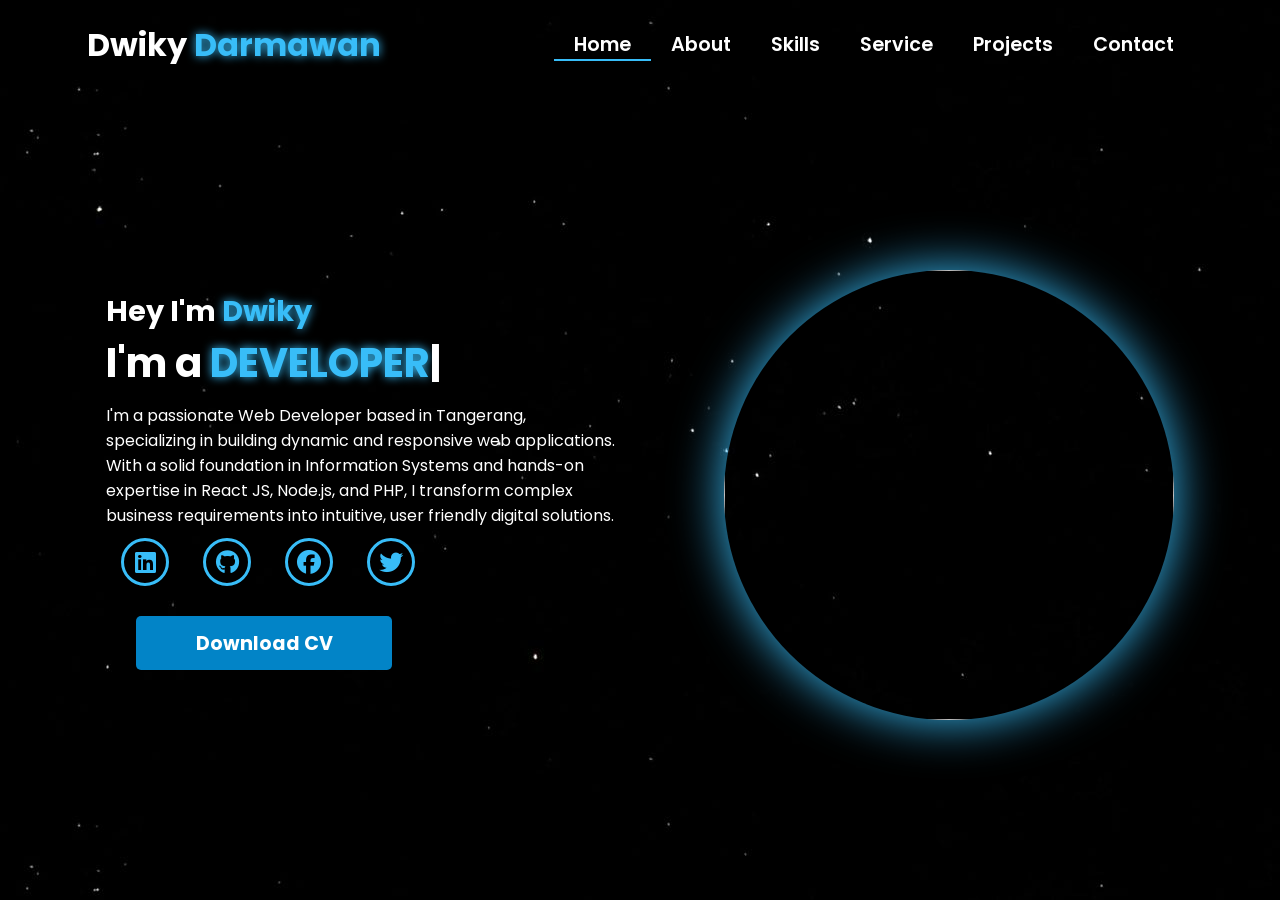
==== index.html @ cbfc64f9 "first commit" ====
<!-- Subscrbe YouTube Tamzidan Mahdiyin  -->
<!DOCTYPE html>
<html lang="en">

<head>

    <!-- Pengaturan karakter encoding untuk mendukung semua karakter Unicode -->
    <meta charset="UTF-8">

    <!-- Pengaturan viewport untuk responsivitas pada perangkat mobile -->
    <meta name="viewport" content="width=device-width, initial-scale=1.0">

    <!-- 
      Import Font Awesome untuk ikon sosial media dan navigasi
      Versi 6.5.1 dipilih untuk fitur dan ikon terbaru 
    -->
    <link rel="stylesheet" href="https://cdnjs.cloudflare.com/ajax/libs/font-awesome/6.5.1/css/all.min.css">

    <!-- 
      Import AOS (Animate On Scroll) library
      Digunakan untuk membuat animasi scroll yang menarik 
    -->
    <link rel="stylesheet" href="https://unpkg.com/aos@next/dist/aos.css" />

    <!-- Import file CSS custom untuk styling tambahan -->
    <link rel="stylesheet" href="css/style.css">
    <title>Portfolio Website</title>
</head>

<body>

    <!-- 
      Navigation Section
      - Menggunakan sistem grid untuk layout
      - Includes logo dan menu navigasi
      - Responsive dengan hamburger menu untuk mobile 
    -->
    <nav>
        <div class="nav-container">

            <!-- 
              Logo dengan animasi zoom-in
              data-aos-duration: 1500ms untuk animasi yang smooth 
            -->
            <div class="logo" data-aos="zoom-in" data-aos-duration="1500">
                Dwiky <span>Darmawan</span>
            </div>

            <!-- 
              Navigation Links
              - Menggunakan fade-up animation dengan delays bertingkat
              - Active class untuk halaman yang sedang aktif 
            -->
            <div class="links">
                <div class="link active" data-aos="fade-up" data-aos-duration="1500" data-aos-delay="100"><a
                        href="index.html">Home</a></div>
                <div class="link" data-aos="fade-up" data-aos-duration="1500" data-aos-delay="200"><a
                        href="about.html">About</a></div>
                <div class="link" data-aos="fade-up" data-aos-duration="1500" data-aos-delay="300"><a
                        href="skill.html">Skills</a></div>
                <div class="link" data-aos="fade-up" data-aos-duration="1500" data-aos-delay="400"><a
                        href="service.html">Service</a></div>
                <div class="link" data-aos="fade-up" data-aos-duration="1500" data-aos-delay="450"><a
                        href="projects.html">Projects</a></div>
                <div class="link" data-aos="fade-up" data-aos-duration="1500" data-aos-delay="500"><a
                        href="contact.html">Contact</a></div>
            </div>
        </div>

        <!-- 
          Hamburger Menu Icon
          - Muncul pada tampilan mobile
          - Menggunakan Font Awesome icon
          - onClick handler untuk membuka menu 
        -->
        <i class="fa-solid fa-bars hamburg" onclick="hamburg()"></i>

        <!-- 
          Dropdown Menu untuk Mobile
          - Berisi link navigasi yang sama
          - Muncul ketika hamburger menu diklik
          - Includes tombol close (x) 
        -->
        <div class="dropdown">
            <div class="links">
                <a href="index.html">Home</a>
                <a href="about.html">About</a>
                <a href="skill.html">Skills</a>
                <a href="service.html">Service</a>
                <a href="projects.html">Projects</a>
                <a href="contact.html">Contact</a>
                <i class="fa-solid fa-xmark cancel" onclick="cancel()"></i>
            </div>
        </div>
    </nav>

    <!-- 
      Main Content Section
      - Menggunakan grid untuk layout dua kolom
      - Includes teks intro dan gambar profil 
    -->
    <section>
        <div class="main-container">
            <!-- 
              Content Container
              - Berisi heading, typewriter effect, dan social links
              - Setiap elemen memiliki animasi AOS yang berbeda 
            -->
            <div class="content">
                <!-- Heading dengan fade-left animation -->
                <h1 data-aos="fade-left" data-aos-duration="1500" data-aos-delay="700">Hey I'm <span>Dwiky</span>
                </h1>

                <!-- 
                  Typewriter Effect
                  - Menggunakan JavaScript untuk animasi ketik
                  - Fade-right animation untuk container 
                -->
                <div data-aos="fade-right" data-aos-duration="1500" data-aos-delay="900" class="typewriter">I'm a <span
                        class="typewriter-text"></span><label for="">|</label></div>

                <!-- Paragraf deskripsi dengan flip-down animation -->
                <p data-aos="flip-down" data-aos-duration="1500" data-aos-delay="1100">I'm a passionate Web Developer based in Tangerang, specializing in building dynamic and responsive web applications. With a solid foundation in Information Systems and hands-on expertise in React JS, Node.js, and PHP, I transform complex business requirements into intuitive, user friendly digital solutions.</p>

                <!-- 
                  Social Media Links
                  - Menggunakan Font Awesome icons
                  - Fade-up animation dengan delays bertingkat 
                -->
                <div class="social-links">
                    <a data-aos="fade-up" data-aos-duration="1500" data-aos-delay="1300"><i
                            class="fa-brands fa-linkedin"></i></a>
                    <a href="#" data-aos="fade-up" data-aos-duration="1500" data-aos-delay="1400"><i
                            class="fa-brands fa-github"></i></a>
                    <a href="#" data-aos="fade-up" data-aos-duration="1500" data-aos-delay="1500"><i
                            class="fa-brands fa-facebook"></i></a>
                    <a href="#" data-aos="fade-up" data-aos-duration="1500" data-aos-delay="1600"><i
                            class="fa-brands fa-twitter"></i></a>
                </div>

                <!-- 
                  Download CV Button
                  - Zoom-out animation dengan delay terpanjang
                  - Styling didefinisikan di CSS 
                -->
                <div class="btn" data-aos="zoom-out" data-aos-duration="1500" data-aos-delay="1800">
                    <button>Download CV</button>
                </div>
            </div>

            <!-- 
              Image Container
              - Menggunakan zoom-in animation
              - Durasi lebih panjang (3000ms) untuk efek dramatic 
            -->
            <div class="image" data-aos="zoom-in" data-aos-duration="3000">
                <img src="img/dwiky1.jpeg`" alt="">
            </div>
        </div>
    </section>

    <!-- 
      Script Imports
      - AOS library untuk animasi
      - Custom JavaScript untuk fungsionalitas tambahan 
    -->
    <script src="https://unpkg.com/aos@next/dist/aos.js"></script>
    <script>
        // Inisialisasi AOS dengan offset 0 untuk trigger tepat waktu
        AOS.init({ offset: 0, });
    </script>
    <script src="./js/script.js"></script>
</body>

</html>
<!-- Subscrbe YouTube Tamzidan Mahdiyin  -->
---- css/style.css ----
/* Subscrbe YouTube Tamzidan Mahdiyin */

@import url("https://fonts.googleapis.com/css2?family=Poppins:wght@100;200;300;400;500;600&display=swap");

* {
  padding: 0;
  margin: 0;
  font-family: "Poppins", sans-serif;
  box-sizing: border-box;
}

body {
  width: 100%;
  height: 100vh;
  background-image: url("../img/background.jpg");
  overflow: hidden;
}

nav {
  width: 100%;
  height: 10vh;
  position: sticky;
}

.nav-container {
  width: 100%;
  height: 100%;
  display: flex;
  justify-content: space-around;
  align-items: center;
}

/* Subscrbe YouTube Tamzidan Mahdiyin */

.logo {
  color: white;
  font-size: 2rem;
  font-weight: bold;
}

.logo span {
  color: #38bdf8;
  text-shadow: 0 0 10px #38bdf8;
}

.hamburg,
.cancel {
  cursor: pointer;
  position: absolute;
  right: 15px;
  top: 10px;
  color: white;
  display: none;
  font-size: clamp(2.5rem, 0.5rem + 5vw, 3rem);
}

.nav-container .links {
  display: flex;
}

.nav-container .links a {
  font-size: 1.2rem;
  color: white;
  margin: 0 20px;
  text-decoration: none;
  font-weight: 550;
  transition: 0.3s linear;
}

.nav-container .links a:hover {
  color: #38bdf8;
  border-bottom: 2px solid #38bdf8;
}

.nav-container .links .active {
  color: #38bdf8;
  border-bottom: 2px solid #38bdf8;
}

.dropdown {
  z-index: 100;
  position: absolute;
  top: 0;
  transform: translateY(-500px);
  width: 100%;
  height: auto;
  backdrop-filter: blur(4px) brightness(40%);
  box-shadow: 0 0 20px black;
  transition: 0.2s linear;
}

.dropdown .links a {
  display: flex;
  color: white;
  text-decoration: none;
  padding: 15px 0;
  justify-content: center;
  align-items: center;
  transition: 0.2s linear;
}

.dropdown .links a:hover {
  background-color: #38bdf8;
}

section {
  width: 100%;
  height: 90vh;
}

.main-container {
  width: 100%;
  height: 100%;
  display: flex;
  justify-content: space-evenly;
  align-items: center;
}

.main-container .content {
  color: white;
  width: 40%;
  min-height: 100px;
}

/* Subscrbe YouTube Tamzidan Mahdiyin */

.content h1 {
  font-size: clamp(1rem, 1rem + 5vw, 1.8rem);
}

.content h1 span {
  font-weight: 700;
  text-shadow: 0 0 10px #38bdf8;
  color: #38bdf8;
}

.content .typewriter {
  font-size: clamp(1rem, 1rem + 5vw, 2.5rem);
  font-weight: 700;
}

.typewriter span {
  color: #38bdf8;
  text-shadow: 0 0 10px #38bdf8;
}

.content p {
  font-size: clamp(0, 4rem, 0.2rem + 9vw, 1rem);
  margin: 10px 0;
}

.social-links i {
  display: inline-flex;
  justify-content: center;
  align-items: center;
  width: 3rem;
  height: 3rem;
  background-color: transparent;
  border: 0.2rem solid #38bdf8;
  border-radius: 50%;
  color: #38bdf8;
  margin: 0 15px;
  font-size: 1.5rem;
  transition: 0.2s linear;
}

.social-links i:hover {
  scale: 1.3;
  filter: drop-shadow(0 0 10px #38bdf8);
  color: black;
  background-color: #38bdf8;
  -webkit-filter: drop-shadow(0 0 10px #38bdf8);
}

.content button {
  width: 50%;
  height: 6vh;
  margin: 30px;
  background-color: #0284c7;
  color: white;
  border: none;
  outline: none;
  font-size: 120%;
  font-weight: 700;
  border-radius: 5px;
  transition: 0.2s linear;
}

.content button:hover {
  scale: 1.1;
  color: #38bdf8;
  border: 2px solid #38bdf8;
  background-color: transparent;
  font-weight: 700;
  box-shadow: 0 0 40px 5px #38bdf8;
}

.main-container .image {
  width: 50vh;
  height: 50vh;
  border-radius: 100%;
  overflow: hidden;
  box-shadow: 0 0 50px #38bdf8;
}

.main-container .image img {
  width: 100%;
  height: 100%;
}

.main-container .image:hover {
  animation: animate 1.5s ease-in-out infinite;
  -webkit-animation: animate 1.5s ease-in-out infinite;
}

@keyframes animate {
  0% {
    scale: 1;
  }
  50% {
    scale: 1.05;
  }
  100% {
    scale: 1;
  }
}

@media (max-width: 884px) {
  nav .logo {
    position: absolute;
    top: 16px;
    left: 15px;
    font-size: 1.5rem;
  }

  .main-container {
    display: flex;
    flex-direction: column-reverse;
  }

  .nav-container .links {
    display: none;
  }

  .hamburg,
  .cancel {
    display: block;
  }

  .main-container .content {
    width: 80%;
  }
  .social-links i {
    width: 2.5rem;
    height: 2.5rem;
    font-size: 1.5rem;
  }

  .main-container .image {
    z-index: -1;
    width: 50%;
    height: 80%;
  }
}

@media (max-width: 440px) {
  .main-container .image {
    width: 60%;
    height: 30%;
  }

  .main-container .content {
    width: 80%;
  }

  .main-container button {
    margin-top: 15px;
  }
}
/* Subscrbe YouTube Tamzidan Mahdiyin */
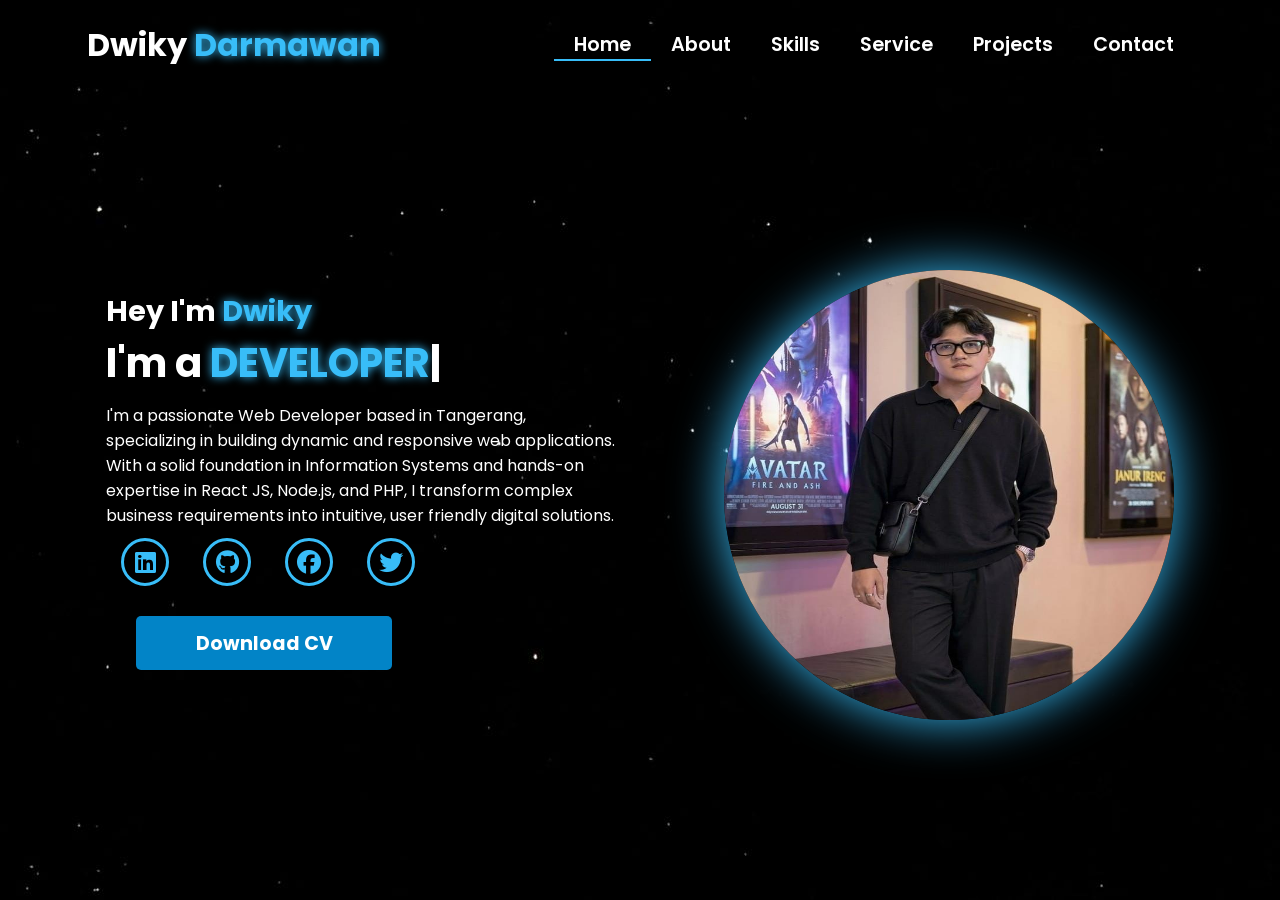
==== commit b63acdeb: "update" ====
--- a/index.html
+++ b/index.html
@@ -154,7 +154,7 @@
               - Durasi lebih panjang (3000ms) untuk efek dramatic 
             -->
             <div class="image" data-aos="zoom-in" data-aos-duration="3000">
-                <img src="img/dwiky1.jpeg`" alt="">
+                <img src="img/dwiky1.jpeg" alt="">
             </div>
         </div>
     </section>
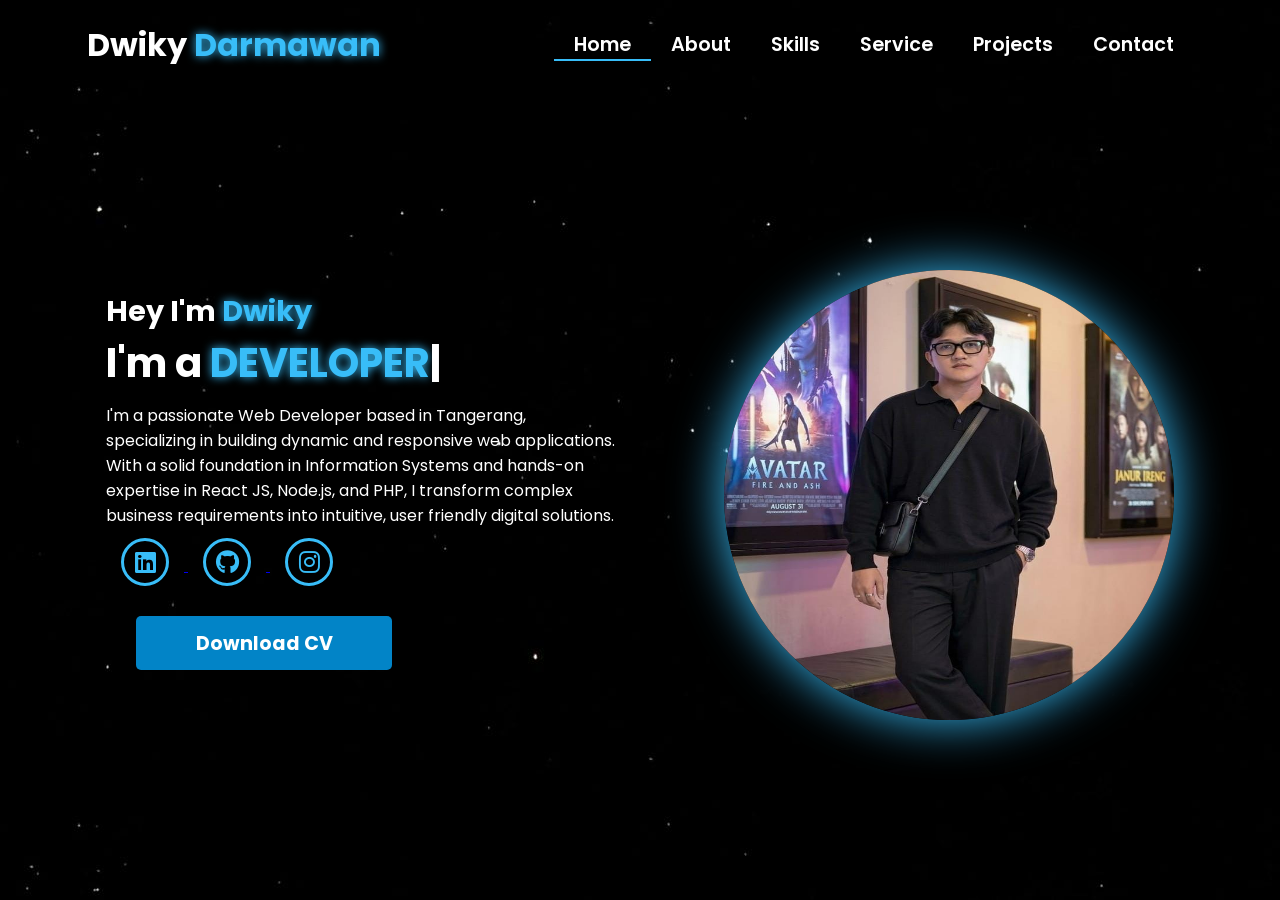
==== commit f5046a54: "update" ====
--- a/index.html
+++ b/index.html
@@ -1,20 +1,21 @@
 <!-- Subscrbe YouTube Tamzidan Mahdiyin  -->
-<!DOCTYPE html>
+<!doctype html>
 <html lang="en">
-
-<head>
-
+  <head>
     <!-- Pengaturan karakter encoding untuk mendukung semua karakter Unicode -->
-    <meta charset="UTF-8">
+    <meta charset="UTF-8" />
 
     <!-- Pengaturan viewport untuk responsivitas pada perangkat mobile -->
-    <meta name="viewport" content="width=device-width, initial-scale=1.0">
+    <meta name="viewport" content="width=device-width, initial-scale=1.0" />
 
     <!-- 
       Import Font Awesome untuk ikon sosial media dan navigasi
       Versi 6.5.1 dipilih untuk fitur dan ikon terbaru 
     -->
-    <link rel="stylesheet" href="https://cdnjs.cloudflare.com/ajax/libs/font-awesome/6.5.1/css/all.min.css">
+    <link
+      rel="stylesheet"
+      href="https://cdnjs.cloudflare.com/ajax/libs/font-awesome/6.5.1/css/all.min.css"
+    />
 
     <!-- 
       Import AOS (Animate On Scroll) library
@@ -23,12 +24,11 @@
     <link rel="stylesheet" href="https://unpkg.com/aos@next/dist/aos.css" />
 
     <!-- Import file CSS custom untuk styling tambahan -->
-    <link rel="stylesheet" href="css/style.css">
+    <link rel="stylesheet" href="css/style.css" />
     <title>Portfolio Website</title>
-</head>
-
-<body>
-
+  </head>
+
+  <body>
     <!-- 
       Navigation Section
       - Menggunakan sistem grid untuk layout
@@ -36,62 +36,97 @@
       - Responsive dengan hamburger menu untuk mobile 
     -->
     <nav>
-        <div class="nav-container">
-
-            <!-- 
+      <div class="nav-container">
+        <!-- 
               Logo dengan animasi zoom-in
               data-aos-duration: 1500ms untuk animasi yang smooth 
             -->
-            <div class="logo" data-aos="zoom-in" data-aos-duration="1500">
-                Dwiky <span>Darmawan</span>
-            </div>
-
-            <!-- 
+        <div class="logo" data-aos="zoom-in" data-aos-duration="1500">
+          Dwiky <span>Darmawan</span>
+        </div>
+
+        <!-- 
               Navigation Links
               - Menggunakan fade-up animation dengan delays bertingkat
               - Active class untuk halaman yang sedang aktif 
             -->
-            <div class="links">
-                <div class="link active" data-aos="fade-up" data-aos-duration="1500" data-aos-delay="100"><a
-                        href="index.html">Home</a></div>
-                <div class="link" data-aos="fade-up" data-aos-duration="1500" data-aos-delay="200"><a
-                        href="about.html">About</a></div>
-                <div class="link" data-aos="fade-up" data-aos-duration="1500" data-aos-delay="300"><a
-                        href="skill.html">Skills</a></div>
-                <div class="link" data-aos="fade-up" data-aos-duration="1500" data-aos-delay="400"><a
-                        href="service.html">Service</a></div>
-                <div class="link" data-aos="fade-up" data-aos-duration="1500" data-aos-delay="450"><a
-                        href="projects.html">Projects</a></div>
-                <div class="link" data-aos="fade-up" data-aos-duration="1500" data-aos-delay="500"><a
-                        href="contact.html">Contact</a></div>
-            </div>
-        </div>
-
-        <!-- 
+        <div class="links">
+          <div
+            class="link active"
+            data-aos="fade-up"
+            data-aos-duration="1500"
+            data-aos-delay="100"
+          >
+            <a href="index.html">Home</a>
+          </div>
+          <div
+            class="link"
+            data-aos="fade-up"
+            data-aos-duration="1500"
+            data-aos-delay="200"
+          >
+            <a href="about.html">About</a>
+          </div>
+          <div
+            class="link"
+            data-aos="fade-up"
+            data-aos-duration="1500"
+            data-aos-delay="300"
+          >
+            <a href="skill.html">Skills</a>
+          </div>
+          <div
+            class="link"
+            data-aos="fade-up"
+            data-aos-duration="1500"
+            data-aos-delay="400"
+          >
+            <a href="service.html">Service</a>
+          </div>
+          <div
+            class="link"
+            data-aos="fade-up"
+            data-aos-duration="1500"
+            data-aos-delay="450"
+          >
+            <a href="projects.html">Projects</a>
+          </div>
+          <div
+            class="link"
+            data-aos="fade-up"
+            data-aos-duration="1500"
+            data-aos-delay="500"
+          >
+            <a href="contact.html">Contact</a>
+          </div>
+        </div>
+      </div>
+
+      <!-- 
           Hamburger Menu Icon
           - Muncul pada tampilan mobile
           - Menggunakan Font Awesome icon
           - onClick handler untuk membuka menu 
         -->
-        <i class="fa-solid fa-bars hamburg" onclick="hamburg()"></i>
-
-        <!-- 
+      <i class="fa-solid fa-bars hamburg" onclick="hamburg()"></i>
+
+      <!-- 
           Dropdown Menu untuk Mobile
           - Berisi link navigasi yang sama
           - Muncul ketika hamburger menu diklik
           - Includes tombol close (x) 
         -->
-        <div class="dropdown">
-            <div class="links">
-                <a href="index.html">Home</a>
-                <a href="about.html">About</a>
-                <a href="skill.html">Skills</a>
-                <a href="service.html">Service</a>
-                <a href="projects.html">Projects</a>
-                <a href="contact.html">Contact</a>
-                <i class="fa-solid fa-xmark cancel" onclick="cancel()"></i>
-            </div>
-        </div>
+      <div class="dropdown">
+        <div class="links">
+          <a href="index.html">Home</a>
+          <a href="about.html">About</a>
+          <a href="skill.html">Skills</a>
+          <a href="service.html">Service</a>
+          <a href="projects.html">Projects</a>
+          <a href="contact.html">Contact</a>
+          <i class="fa-solid fa-xmark cancel" onclick="cancel()"></i>
+        </div>
+      </div>
     </nav>
 
     <!-- 
@@ -100,63 +135,107 @@
       - Includes teks intro dan gambar profil 
     -->
     <section>
-        <div class="main-container">
-            <!-- 
+      <div class="main-container">
+        <!-- 
               Content Container
               - Berisi heading, typewriter effect, dan social links
               - Setiap elemen memiliki animasi AOS yang berbeda 
             -->
-            <div class="content">
-                <!-- Heading dengan fade-left animation -->
-                <h1 data-aos="fade-left" data-aos-duration="1500" data-aos-delay="700">Hey I'm <span>Dwiky</span>
-                </h1>
-
-                <!-- 
+        <div class="content">
+          <!-- Heading dengan fade-left animation -->
+          <h1
+            data-aos="fade-left"
+            data-aos-duration="1500"
+            data-aos-delay="700"
+          >
+            Hey I'm <span>Dwiky</span>
+          </h1>
+
+          <!-- 
                   Typewriter Effect
                   - Menggunakan JavaScript untuk animasi ketik
                   - Fade-right animation untuk container 
                 -->
-                <div data-aos="fade-right" data-aos-duration="1500" data-aos-delay="900" class="typewriter">I'm a <span
-                        class="typewriter-text"></span><label for="">|</label></div>
-
-                <!-- Paragraf deskripsi dengan flip-down animation -->
-                <p data-aos="flip-down" data-aos-duration="1500" data-aos-delay="1100">I'm a passionate Web Developer based in Tangerang, specializing in building dynamic and responsive web applications. With a solid foundation in Information Systems and hands-on expertise in React JS, Node.js, and PHP, I transform complex business requirements into intuitive, user friendly digital solutions.</p>
-
-                <!-- 
+          <div
+            data-aos="fade-right"
+            data-aos-duration="1500"
+            data-aos-delay="900"
+            class="typewriter"
+          >
+            I'm a <span class="typewriter-text"></span><label for="">|</label>
+          </div>
+
+          <!-- Paragraf deskripsi dengan flip-down animation -->
+          <p
+            data-aos="flip-down"
+            data-aos-duration="1500"
+            data-aos-delay="1100"
+          >
+            I'm a passionate Web Developer based in Tangerang, specializing in
+            building dynamic and responsive web applications. With a solid
+            foundation in Information Systems and hands-on expertise in React
+            JS, Node.js, and PHP, I transform complex business requirements into
+            intuitive, user friendly digital solutions.
+          </p>
+
+          <!-- 
                   Social Media Links
-                  - Menggunakan Font Awesome icons
+                  - Menggunakan Font Awesome icons  
                   - Fade-up animation dengan delays bertingkat 
                 -->
-                <div class="social-links">
-                    <a data-aos="fade-up" data-aos-duration="1500" data-aos-delay="1300"><i
-                            class="fa-brands fa-linkedin"></i></a>
-                    <a href="#" data-aos="fade-up" data-aos-duration="1500" data-aos-delay="1400"><i
-                            class="fa-brands fa-github"></i></a>
-                    <a href="#" data-aos="fade-up" data-aos-duration="1500" data-aos-delay="1500"><i
-                            class="fa-brands fa-facebook"></i></a>
-                    <a href="#" data-aos="fade-up" data-aos-duration="1500" data-aos-delay="1600"><i
-                            class="fa-brands fa-twitter"></i></a>
-                </div>
-
-                <!-- 
+          <div class="social-links">
+            <a
+              href="https://www.linkedin.com/in/dwiky-darmawan-688bb9266"
+              target="_blank"
+              data-aos="fade-up"
+              data-aos-duration="1500"
+              data-aos-delay="1300"
+            >
+              <i class="fa-brands fa-linkedin"></i>
+            </a>
+            <a
+              href="https://github.com/dwkky19"
+              target="_blank"
+              data-aos="fade-up"
+              data-aos-duration="1500"
+              data-aos-delay="1400"
+            >
+              <i class="fa-brands fa-github"></i>
+            </a>
+            <a
+              href="https://www.instagram.com/dwkky_19"
+              target="_blank"
+              data-aos="fade-up"
+              data-aos-duration="1500"
+              data-aos-delay="1600"
+            >
+              <i class="fa-brands fa-instagram"></i>
+            </a>
+          </div>
+          <!-- 
                   Download CV Button
                   - Zoom-out animation dengan delay terpanjang
                   - Styling didefinisikan di CSS 
                 -->
-                <div class="btn" data-aos="zoom-out" data-aos-duration="1500" data-aos-delay="1800">
-                    <button>Download CV</button>
-                </div>
-            </div>
-
-            <!-- 
+          <div
+            class="btn"
+            data-aos="zoom-out"
+            data-aos-duration="1500"
+            data-aos-delay="1800"
+          >
+            <button>Download CV</button>
+          </div>
+        </div>
+
+        <!-- 
               Image Container
               - Menggunakan zoom-in animation
               - Durasi lebih panjang (3000ms) untuk efek dramatic 
             -->
-            <div class="image" data-aos="zoom-in" data-aos-duration="3000">
-                <img src="img/dwiky1.jpeg" alt="">
-            </div>
-        </div>
+        <div class="image" data-aos="zoom-in" data-aos-duration="3000">
+          <img src="img/dwiky1.jpeg" alt="" />
+        </div>
+      </div>
     </section>
 
     <!-- 
@@ -166,11 +245,10 @@
     -->
     <script src="https://unpkg.com/aos@next/dist/aos.js"></script>
     <script>
-        // Inisialisasi AOS dengan offset 0 untuk trigger tepat waktu
-        AOS.init({ offset: 0, });
+      // Inisialisasi AOS dengan offset 0 untuk trigger tepat waktu
+      AOS.init({ offset: 0 });
     </script>
     <script src="./js/script.js"></script>
-</body>
-
+  </body>
 </html>
-<!-- Subscrbe YouTube Tamzidan Mahdiyin  -->+<!-- Subscrbe YouTube Tamzidan Mahdiyin  -->
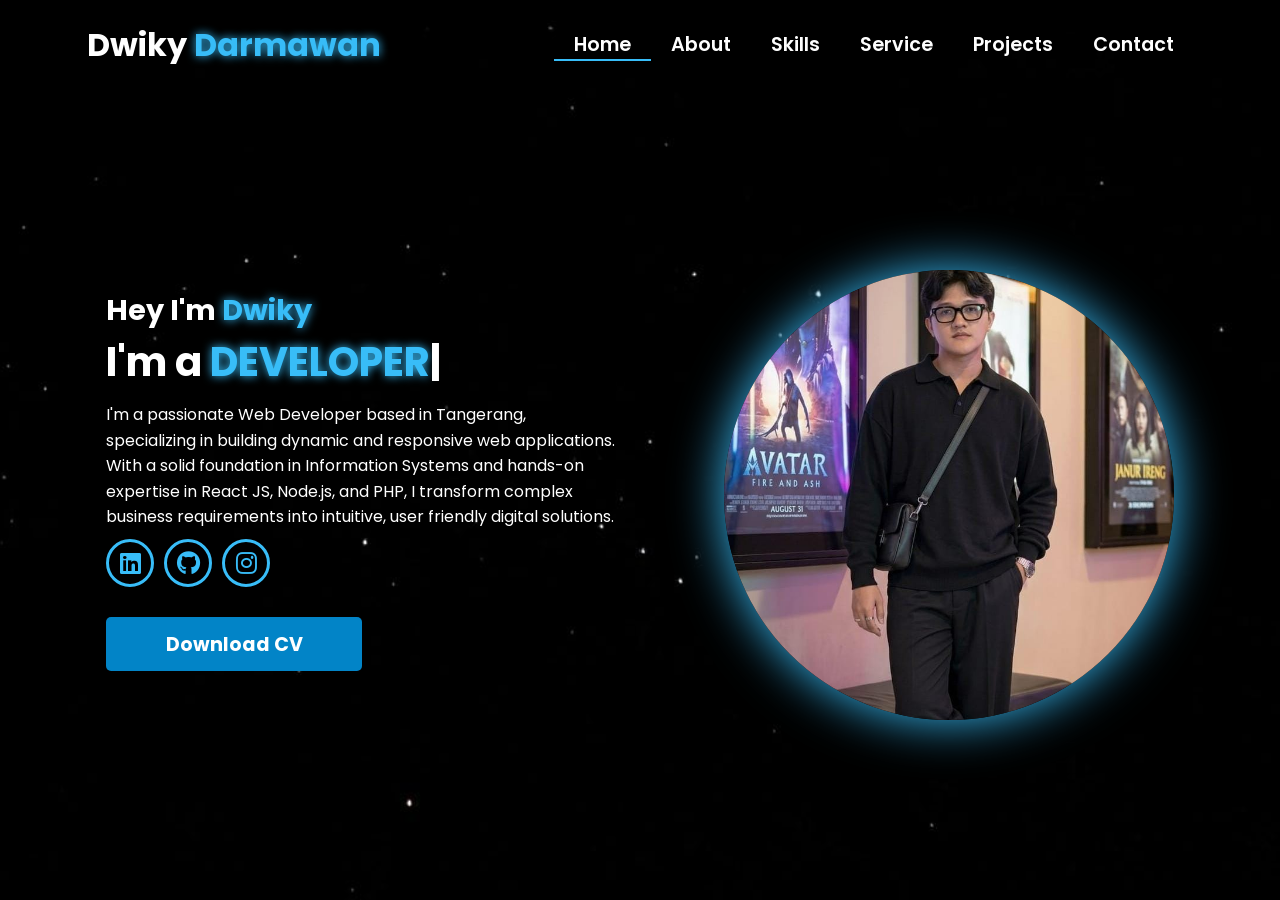
==== commit 3c2eeb71: "update responsive" ====
--- a/index.html
+++ b/index.html
@@ -118,13 +118,13 @@
         -->
       <div class="dropdown">
         <div class="links">
+          <i class="fa-solid fa-xmark cancel" onclick="cancel()"></i>
           <a href="index.html">Home</a>
           <a href="about.html">About</a>
           <a href="skill.html">Skills</a>
           <a href="service.html">Service</a>
           <a href="projects.html">Projects</a>
           <a href="contact.html">Contact</a>
-          <i class="fa-solid fa-xmark cancel" onclick="cancel()"></i>
         </div>
       </div>
     </nav>
@@ -223,7 +223,9 @@
             data-aos-duration="1500"
             data-aos-delay="1800"
           >
-            <button>Download CV</button>
+            <a href="CV_Dwiky_Darmawan.pdf" download="CV_Dwiky_Darmawan.pdf"
+              ><button>Download CV</button></a
+            >
           </div>
         </div>
 
--- a/css/style.css
+++ b/css/style.css
@@ -11,15 +11,20 @@
 
 body {
   width: 100%;
-  height: 100vh;
+  min-height: 100vh;
   background-image: url("../img/background.jpg");
-  overflow: hidden;
+  background-size: cover;
+  background-position: center;
+  background-attachment: fixed;
+  overflow-x: hidden;
 }
 
 nav {
   width: 100%;
   height: 10vh;
   position: sticky;
+  top: 0;
+  z-index: 50;
 }
 
 .nav-container {
@@ -52,6 +57,7 @@
   color: white;
   display: none;
   font-size: clamp(2.5rem, 0.5rem + 5vw, 3rem);
+  z-index: 200;
 }
 
 .nav-container .links {
@@ -77,35 +83,65 @@
   border-bottom: 2px solid #38bdf8;
 }
 
+/* ===== Dropdown Mobile Menu ===== */
 .dropdown {
-  z-index: 100;
-  position: absolute;
+  z-index: 150;
+  position: fixed;
   top: 0;
-  transform: translateY(-500px);
+  left: 0;
+  transform: translateY(-100%);
   width: 100%;
   height: auto;
-  backdrop-filter: blur(4px) brightness(40%);
-  box-shadow: 0 0 20px black;
-  transition: 0.2s linear;
+  backdrop-filter: blur(12px) brightness(30%);
+  -webkit-backdrop-filter: blur(12px) brightness(30%);
+  box-shadow: 0 4px 30px rgba(0, 0, 0, 0.6);
+  transition: transform 0.35s cubic-bezier(0.4, 0, 0.2, 1);
+  padding-top: 10px;
+  padding-bottom: 10px;
+}
+
+.dropdown .links {
+  display: flex;
+  flex-direction: column;
+  align-items: center;
+  position: relative;
 }
 
 .dropdown .links a {
   display: flex;
   color: white;
   text-decoration: none;
-  padding: 15px 0;
+  padding: 14px 0;
+  width: 100%;
   justify-content: center;
   align-items: center;
+  font-size: 1.1rem;
+  font-weight: 500;
   transition: 0.2s linear;
+  border-bottom: 1px solid rgba(255, 255, 255, 0.05);
+}
+
+.dropdown .links a:last-of-type {
+  border-bottom: none;
 }
 
 .dropdown .links a:hover {
-  background-color: #38bdf8;
+  background-color: rgba(56, 189, 248, 0.2);
+  color: #38bdf8;
+}
+
+.dropdown .cancel {
+  position: absolute;
+  top: 10px;
+  right: 15px;
+  display: block;
+  font-size: 2rem;
+  z-index: 200;
 }
 
 section {
   width: 100%;
-  height: 90vh;
+  min-height: 90vh;
 }
 
 .main-container {
@@ -114,6 +150,7 @@
   display: flex;
   justify-content: space-evenly;
   align-items: center;
+  min-height: 90vh;
 }
 
 .main-container .content {
@@ -145,8 +182,15 @@
 }
 
 .content p {
-  font-size: clamp(0, 4rem, 0.2rem + 9vw, 1rem);
+  font-size: clamp(0.75rem, 0.2rem + 2.5vw, 1rem);
   margin: 10px 0;
+  line-height: 1.6;
+}
+
+.social-links {
+  display: flex;
+  flex-wrap: wrap;
+  gap: 10px;
 }
 
 .social-links i {
@@ -159,7 +203,7 @@
   border: 0.2rem solid #38bdf8;
   border-radius: 50%;
   color: #38bdf8;
-  margin: 0 15px;
+  margin: 0;
   font-size: 1.5rem;
   transition: 0.2s linear;
 }
@@ -175,7 +219,8 @@
 .content button {
   width: 50%;
   height: 6vh;
-  margin: 30px;
+  min-height: 44px;
+  margin: 30px 0;
   background-color: #0284c7;
   color: white;
   border: none;
@@ -184,6 +229,7 @@
   font-weight: 700;
   border-radius: 5px;
   transition: 0.2s linear;
+  cursor: pointer;
 }
 
 .content button:hover {
@@ -201,11 +247,13 @@
   border-radius: 100%;
   overflow: hidden;
   box-shadow: 0 0 50px #38bdf8;
+  flex-shrink: 0;
 }
 
 .main-container .image img {
   width: 100%;
   height: 100%;
+  object-fit: cover;
 }
 
 .main-container .image:hover {
@@ -225,56 +273,166 @@
   }
 }
 
+/* ===== Tablet & Small Laptop (≤ 884px) ===== */
 @media (max-width: 884px) {
+  body {
+    overflow-y: auto;
+  }
+
+  nav {
+    position: fixed;
+    top: 0;
+    left: 0;
+    height: 60px;
+    z-index: 50;
+    background: rgba(0, 0, 0, 0.3);
+    backdrop-filter: blur(8px);
+    -webkit-backdrop-filter: blur(8px);
+  }
+
   nav .logo {
     position: absolute;
-    top: 16px;
+    top: 50%;
     left: 15px;
-    font-size: 1.5rem;
+    transform: translateY(-50%);
+    font-size: 1.3rem;
+  }
+
+  .hamburg {
+    display: block;
+    position: fixed;
+    top: 12px;
+    right: 15px;
+    z-index: 200;
+  }
+
+  section {
+    padding-top: 60px;
   }
 
   .main-container {
-    display: flex;
     flex-direction: column-reverse;
+    justify-content: center;
+    align-items: center;
+    gap: 20px;
+    padding: 20px;
+    min-height: calc(100vh - 60px);
   }
 
   .nav-container .links {
     display: none;
   }
 
-  .hamburg,
-  .cancel {
-    display: block;
-  }
-
   .main-container .content {
-    width: 80%;
-  }
+    width: 90%;
+    text-align: center;
+  }
+
+  .social-links {
+    justify-content: center;
+  }
+
   .social-links i {
     width: 2.5rem;
     height: 2.5rem;
-    font-size: 1.5rem;
+    font-size: 1.3rem;
+  }
+
+  .content button {
+    width: 60%;
+    margin: 15px auto;
+    display: block;
+  }
+
+  .content .btn {
+    display: flex;
+    justify-content: center;
   }
 
   .main-container .image {
-    z-index: -1;
-    width: 50%;
-    height: 80%;
-  }
-}
-
-@media (max-width: 440px) {
+    width: 45vw;
+    height: 45vw;
+    max-width: 300px;
+    max-height: 300px;
+  }
+}
+
+/* ===== Mobile Phone (≤ 480px) ===== */
+@media (max-width: 480px) {
+  nav .logo {
+    font-size: 1.1rem;
+  }
+
+  .main-container {
+    gap: 15px;
+    padding: 15px;
+  }
+
   .main-container .image {
-    width: 60%;
-    height: 30%;
+    width: 55vw;
+    height: 55vw;
+    max-width: 240px;
+    max-height: 240px;
   }
 
   .main-container .content {
+    width: 92%;
+  }
+
+  .content h1 {
+    font-size: clamp(1.1rem, 0.8rem + 3vw, 1.5rem);
+  }
+
+  .content .typewriter {
+    font-size: clamp(1.2rem, 1rem + 3vw, 1.8rem);
+  }
+
+  .content p {
+    font-size: 0.8rem;
+    line-height: 1.5;
+  }
+
+  .social-links i {
+    width: 2.2rem;
+    height: 2.2rem;
+    font-size: 1.1rem;
+  }
+
+  .content button {
+    width: 70%;
+    font-size: 100%;
+    margin: 10px auto;
+  }
+}
+
+/* ===== Very Small Screens (≤ 360px) ===== */
+@media (max-width: 360px) {
+  nav .logo {
+    font-size: 1rem;
+  }
+
+  .main-container .image {
+    width: 50vw;
+    height: 50vw;
+    max-width: 180px;
+    max-height: 180px;
+  }
+
+  .content h1 {
+    font-size: 1rem;
+  }
+
+  .content .typewriter {
+    font-size: 1.2rem;
+  }
+
+  .content p {
+    font-size: 0.75rem;
+  }
+
+  .content button {
     width: 80%;
-  }
-
-  .main-container button {
-    margin-top: 15px;
+    font-size: 90%;
   }
 }
 /* Subscrbe YouTube Tamzidan Mahdiyin */
